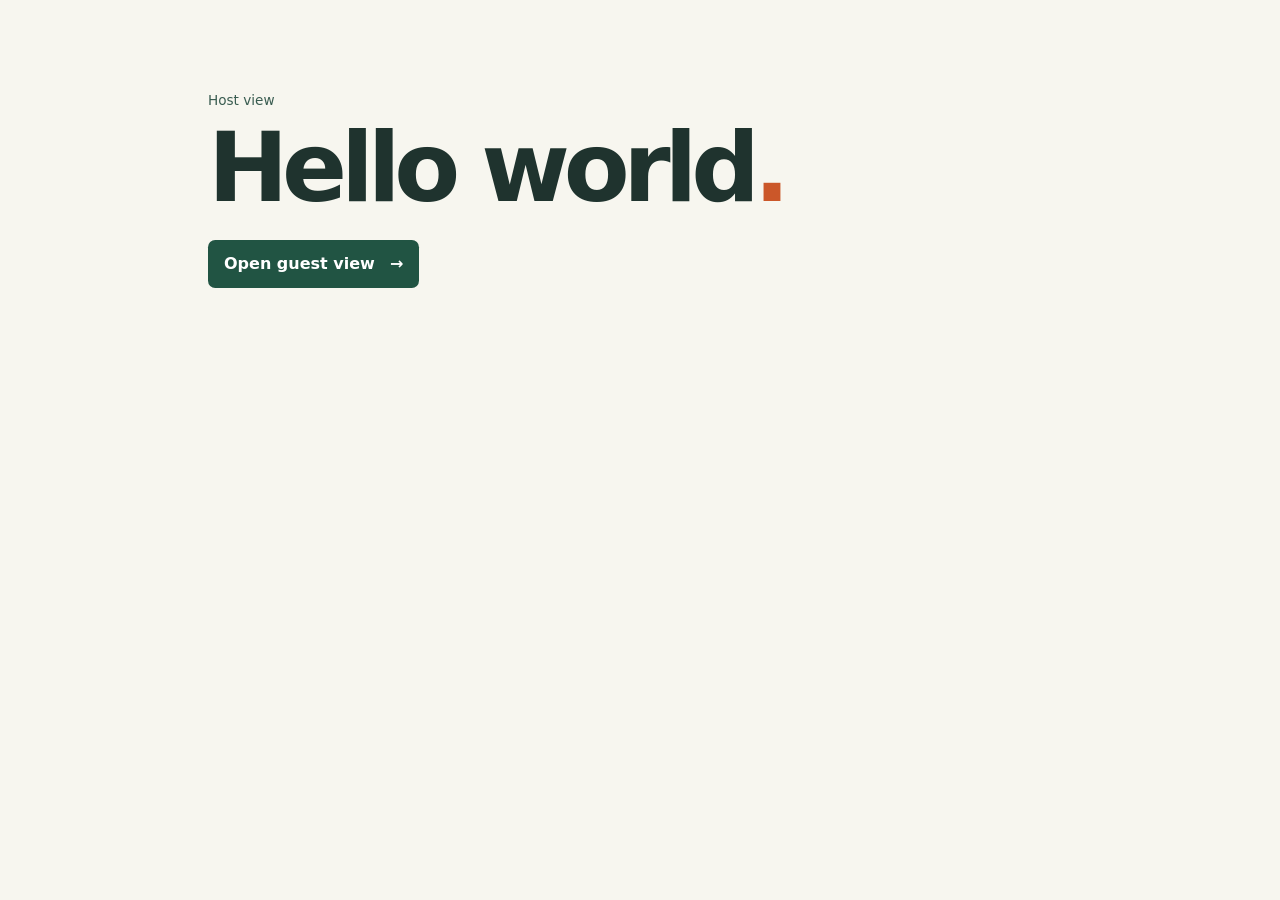
==== index.html @ 57e16d02 "Add host and guest views for Hello Analytics" ====
<!doctype html>
<html lang="en">
<head>
  <meta charset="utf-8">
  <meta name="viewport" content="width=device-width,initial-scale=1">
  <title>Hello world · Host view</title>
  <link rel="stylesheet" href="./style.css">
  <script type="module" src="./app.js"></script>
</head>
<body>
  <main>
    <small>Host view</small>
    <h1>Hello world<span>.</span></h1>
    <a class="action" href="./guest.html">Open guest view <span aria-hidden="true">→</span></a>
  </main>
</body>
</html>
---- style.css ----
:root {
  font: 16px/1.5 system-ui, sans-serif;
  color: #1f332e;
  background: #f7f6ef;
}
main { max-width: 54rem; margin: auto; padding: clamp(2rem, 7vw, 5rem) 1rem; }
small { font-size: .85rem; color: #395c50; }
h1 { font-size: clamp(3rem, 10vw, 6rem); line-height: 1; letter-spacing: -.065em; margin: .5rem 0 1.5rem; }
h1 span { color: #cb5729; }
.action { display: inline-block; background: #215443; color: white; padding: .75rem 1rem; border-radius: .45rem; text-decoration: none; font-weight: 650; }
.action span { margin-left: .6rem; }
:focus-visible { outline: 3px solid #b34c28; outline-offset: 3px; }
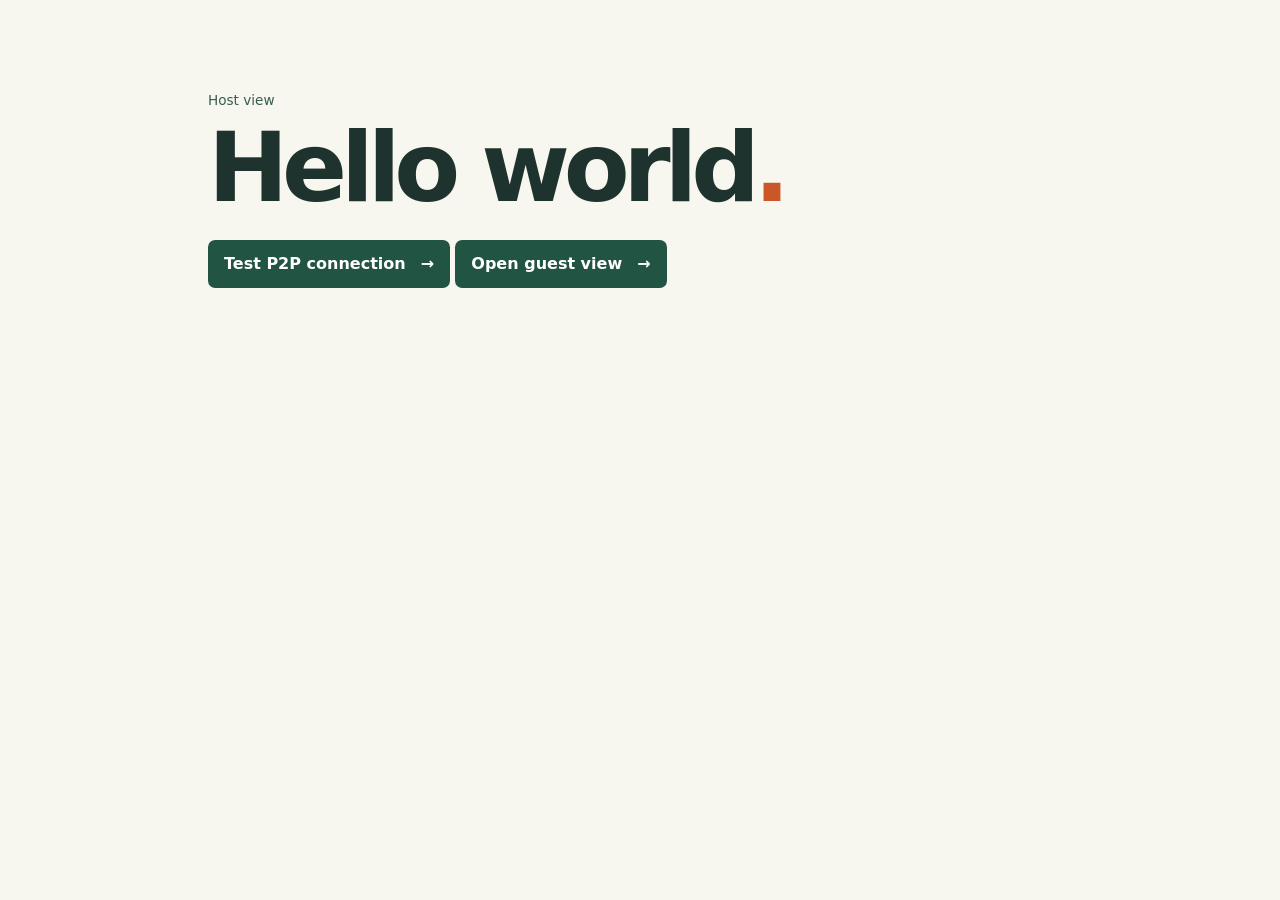
==== commit bc1684a3: "Add the English QR-paired WebRTC connection test" ====
--- a/index.html
+++ b/index.html
@@ -11,6 +11,7 @@
   <main>
     <small>Host view</small>
     <h1>Hello world<span>.</span></h1>
+    <a class="action" href="./p2p/">Test P2P connection <span aria-hidden="true">→</span></a>
     <a class="action" href="./guest.html">Open guest view <span aria-hidden="true">→</span></a>
   </main>
 </body>
